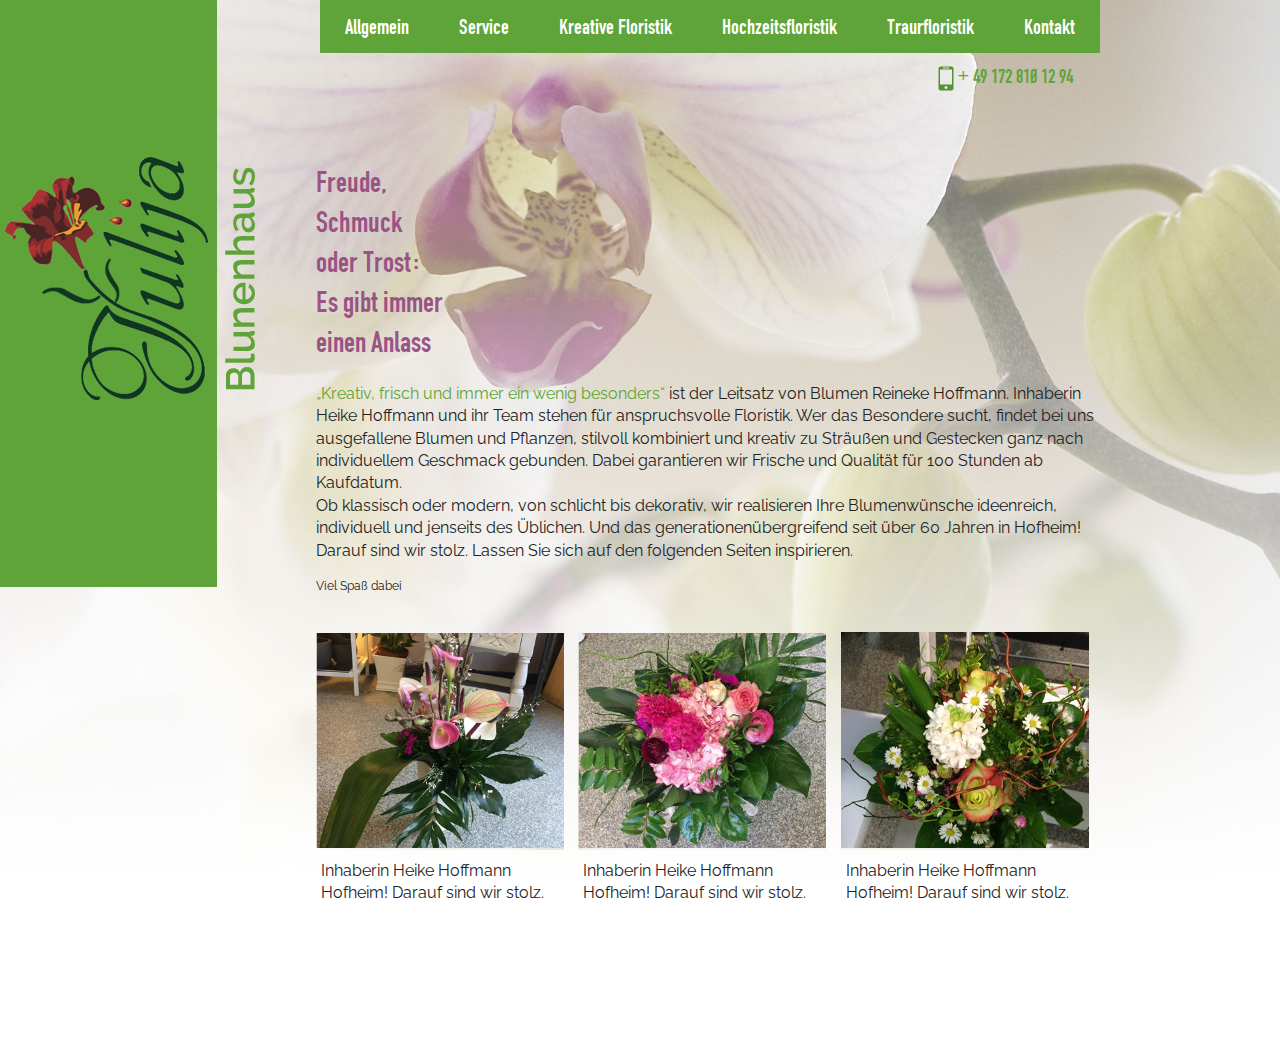
==== hochzeitsfloristik.html @ e90fe129 "next step" ====
<!doctype html>
<!--[if lt IE 7]>      <html class="no-js lt-ie9 lt-ie8 lt-ie7" lang=""> <![endif]-->
<!--[if IE 7]>         <html class="no-js lt-ie9 lt-ie8" lang=""> <![endif]-->
<!--[if IE 8]>         <html class="no-js lt-ie9" lang=""> <![endif]-->
<!--[if gt IE 8]><!--> <html class="no-js" lang=""> <!--<![endif]-->
    <head>
        <meta charset="utf-8">
        <meta http-equiv="X-UA-Compatible" content="IE=edge,chrome=1">
        <title>ReinekeHoffmann - Blumen, Floristik, Hofheim</title>
        <meta name="description" content="Blumen und Floristik Laden in Hofheim am Taunus">
        <meta name="viewport" content="width=device-width, initial-scale=1">
        <link href='http://fonts.googleapis.com/css?family=Raleway:700,400' rel='stylesheet' type='text/css'>
        <link rel="Shortcut Icon" href="img/favicon.ico">
        <link rel="stylesheet" href="css/normalize.min.css">
        <link rel="stylesheet" href="css/main.css">

        <script src="js/vendor/modernizr-2.8.3.min.js"></script>
    </head>
    <body>
        <!--[if lt IE 8]>
            <p class="browserupgrade">You are using an <strong>outdated</strong> browser. Please <a href="http://browsehappy.com/">upgrade your browser</a> to improve your experience.</p>
        <![endif]-->
        <div id="container">
            <nav>
               <ul class="nav">
                  <li class="kontakt">
                      <a href="kontakt.html">
                          <span>Kontakt</span>
                      </a>
                  </li>
                   <li class="traurfloristik">
                      <a href="traurfloristik.html">
                          <span>Traurfloristik</span>
                      </a>
                  </li>
                  <li class="hochzeitsfloristik">
                      <a href="hochzeitsfloristik.html">
                          <span>Hochzeitsfloristik</span>
                      </a>
                  </li>
                  <li class="kreative">
                      <a href="kreative.html">
                          <span>Kreative Floristik</span>
                      </a>
                  </li>
                  <li class="service">
                      <a href="service.html">
                          <span>Service</span>
                      </a>
                  </li>
                  <li class="allgemein">
                      <a href="index.html">
                          <span>Allgemein</span>
                      </a>
                  </li>   
              </ul>
        </nav>
        <div class="number">
          <img src="img/contakt.png" height="27" width="16" alt="">
          <span>+ 49 172 810 12 94</span>
        </div>
        <div class="main">
            <div id="logo">
                <a href="index.html">
                    <img src="img/logo.png" height="244" width="253"alt="ReinekeHoffmann">
                </a>
            </div>
            <div class="center">
              <h1 class="hochzeitst">
                  Freude,<br>
                  Schmuck <br>
                  oder Trost: <br>
                  Es gibt immer <br>
                  einen Anlass
              </h1>
              <p>
                <span>„Kreativ, frisch und immer ein wenig besonders“</span> ist der Leitsatz von Blumen Reineke Hoffmann. Inhaberin Heike Hoffmann und ihr Team stehen für anspruchsvolle Floristik. Wer das Besondere sucht, findet bei uns ausgefallene Blumen und Pflanzen, stilvoll kombiniert und kreativ zu Sträußen und Gestecken ganz nach individuellem Geschmack gebunden. Dabei garantieren wir Frische und Qualität für 100 Stunden ab Kaufdatum. <br>
                Ob klassisch oder modern, von schlicht bis dekorativ, wir realisieren Ihre Blumenwünsche ideenreich, individuell und jenseits des Üblichen. Und das generationenübergreifend seit über 60 Jahren in Hofheim! Darauf sind wir stolz. Lassen Sie sich auf den folgenden Seiten inspirieren.
              </p>
              <p class="sribe">
                Viel Spaß dabei
              </p>
              <div class="foto-kreativ">
                <div>
                   <img src="img/1-reative-Floristik.jpg" height="333" width="381" alt="Laden" />
                   <figcaption>
                     Inhaberin Heike Hoffmann 
                     Hofheim! Darauf sind wir stolz.
                   </figcaption>
                </div>
                 <div>
                   <img src="img/2-Kreative-Floristik.jpg" height="333" width="381" alt="Laden" />
                   <figcaption>
                     Inhaberin Heike Hoffmann
                     Hofheim! Darauf sind wir stolz.
                   </figcaption>
                </div>
                <div>
                   <img src="img/3-Kreative-Floristik.jpg" height="333" width="379" alt="Laden" />
                   <figcaption>
                     Inhaberin Heike Hoffmann
                     Hofheim! Darauf sind wir stolz.
                   </figcaption>
                </div>
            </div>
        </div>
     </div>
  </div>



        <script src="js/main.js"></script>
    </body>
</html>
---- css/main.css ----
/*! HTML5 Boilerplate v4.3.0 | MIT License | http://h5bp.com/ */

html {
color: #222;
font-size: 1em;
line-height: 1.4;
}

::-moz-selection {
background: #b3d4fc;
text-shadow: none;
}

::selection {
background: #b3d4fc;
text-shadow: none;
}

hr {
display: block;
height: 1px;
border: 0;
border-top: 1px solid #ccc;
margin: 1em 0;
padding: 0;
}

audio,
canvas,
iframe,
img,
svg,
video {
vertical-align: middle;
}

fieldset {
border: 0;
margin: 0;
padding: 0;
}

textarea {
resize: vertical;
}

.browserupgrade {
margin: 0.2em 0;
background: #ccc;
color: #000;
padding: 0.2em 0;
}


/* ==========================================================================
Author's custom styles
========================================================================== */


/* FetteEngschrift */
@font-face {
font-family: "FetteEngschrift";
src: url("../fonts/FetteEngschrift_gdi.eot");
src: url("../fonts/FetteEngschrift_gdi.eot?#iefix")format("embedded-opentype"),
url("../fonts/FetteEngschrift_gdi.woff") format("woff"),
url("../fonts/FetteEngschrift_gdi.ttf") format("truetype");
font-style: normal;
font-weight: normal;
}

html {
background: url('../img/background.jpg') no-repeat scroll left top;
background-size: cover;
-moz-background-clip: border;
-moz-background-origin: padding;
-moz-background-inline-policy: continuous;
}
html > body #container {
height: auto;
}
#container {
position: relative;
}
a {
text-decoration: none;
outline: none;
}

a:hover {
outline: none;
}
#logo {
outline: none;
height: 587px;
width: 217px;
margin-right: 80px;
background: #5fa438;
float: left;
}

#logo img {
  position: relative;
top: 157px;
left: 5px;
}
#logo a:hover img {
outline: none;
}

nav {
width: 1100px;
}

nav ul {
margin: 0px 0px 0px 37px;
padding: 0pt;
list-style-type: none;
}
nav ul.nav li {
margin: 0pt;
padding: 0pt;
height: 35px;
}

nav ul.left li {
float: left;
}

nav ul.nav li {
float: right;
}

nav a {
line-height: 35px;
display: block;
outline: none;
background: #5fa438;
color: white;
padding: 9px 25px;
font-family: "FetteEngschrift";
font-size: 22px;
}
nav a:hover {
background: #539434;
}
.number {
position: absolute;
top: 62px;
left: 938px;
font-family: "FetteEngschrift";
font-size: 21px;
color: #5fa438;
}

#content {
height: 700px;
}

h1 {
color: #9a5385;
line-height: 1;
font-family: "FetteEngschrift";
font-weight: 500;
font-size: 34px;
}
.main p {
font-family: 'Raleway', sans-serif;

}
.center {
  margin: 249px 0 120px 19px;
  width: 800px;
}

.foto > div {
width: 49%;
display: inline-block;
}
.foto img {
width: 100%;
}

.foto-kreativ>div {
width: 31%;
display: inline-block;
margin: 25px 10px 20px 0;
}
.foto-kreativ img {
height: auto;
width: 100%;
}
.foto-kreativ figcaption {
padding: 10px 0 0 5px;
font-family: 'Raleway', sans-serif;
}
.main p span {
color: #5fa438;
}

p.sribe {
font-size: 12px;
}

.main >div {
display: inline-block;
vertical-align: top;
}

iframe {
  width: 436px;
height: 336px;
border: 0;
position: relative;
top: 224px;
left: 105px;
border:0;
}
.main+div {
  margin-right: 100px;
}
h1.aufbluhen {
  margin-top: 53px;
}
h1.serviсe {
  margin-top: 36px;
}
h1.kreativ {
  margin-top: 12px;
}
h1.hochzeitst {
  margin-top: -122px;
    line-height: 40px;
    font-size: 31px;
}
h1.traur {
  margin-top: 150px;
margin-bottom: 34px;
}
h1.contakt {
  margin: 131px 0 0 0;
}
h1.worktime {
    margin: 66px 0 33px 0;
}
.center_kontakt {
    margin: 52px 0 0 19px;
}

.center_kontakt table,
.center_kontakt p {
  font-family: 'Raleway', sans-serif;
}

table td:first-child {
    width: 130px;
}












/* ==========================================================================
Media Queries
========================================================================== */

@media only screen and (min-width: 35em) {

}

@media print,
   (-o-min-device-pixel-ratio: 5/4),
   (-webkit-min-device-pixel-ratio: 1.25),
   (min-resolution: 120dpi) {

}

/* ==========================================================================
Helper classes
========================================================================== */

.hidden {
display: none !important;
visibility: hidden;
}

.visuallyhidden {
border: 0;
clip: rect(0 0 0 0);
height: 1px;
margin: -1px;
overflow: hidden;
padding: 0;
position: absolute;
width: 1px;
}

.visuallyhidden.focusable:active,
.visuallyhidden.focusable:focus {
clip: auto;
height: auto;
margin: 0;
overflow: visible;
position: static;
width: auto;
}

.invisible {
visibility: hidden;
}

.clearfix:before,
.clearfix:after {
content: " ";
display: table;
}

.clearfix:after {
clear: both;
}

.clearfix {
*zoom: 1;
}

/* ==========================================================================
Print styles
========================================================================== */

@media print {
*,
*:before,
*:after {
    background: transparent !important;
    color: #000 !important;
    box-shadow: none !important;
    text-shadow: none !important;
}

a,
a:visited {
    text-decoration: underline;
}

a[href]:after {
    content: " (" attr(href) ")";
}

abbr[title]:after {
    content: " (" attr(title) ")";
}

a[href^="#"]:after,
a[href^="javascript:"]:after {
    content: "";
}

pre,
blockquote {
    border: 1px solid #999;
    page-break-inside: avoid;
}

thead {
    display: table-header-group;
}

tr,
img {
    page-break-inside: avoid;
}

img {
    max-width: 100% !important;
}

p,
h2,
h3 {
    orphans: 3;
    widows: 3;
}

h2,
h3 {
    page-break-after: avoid;
}
}
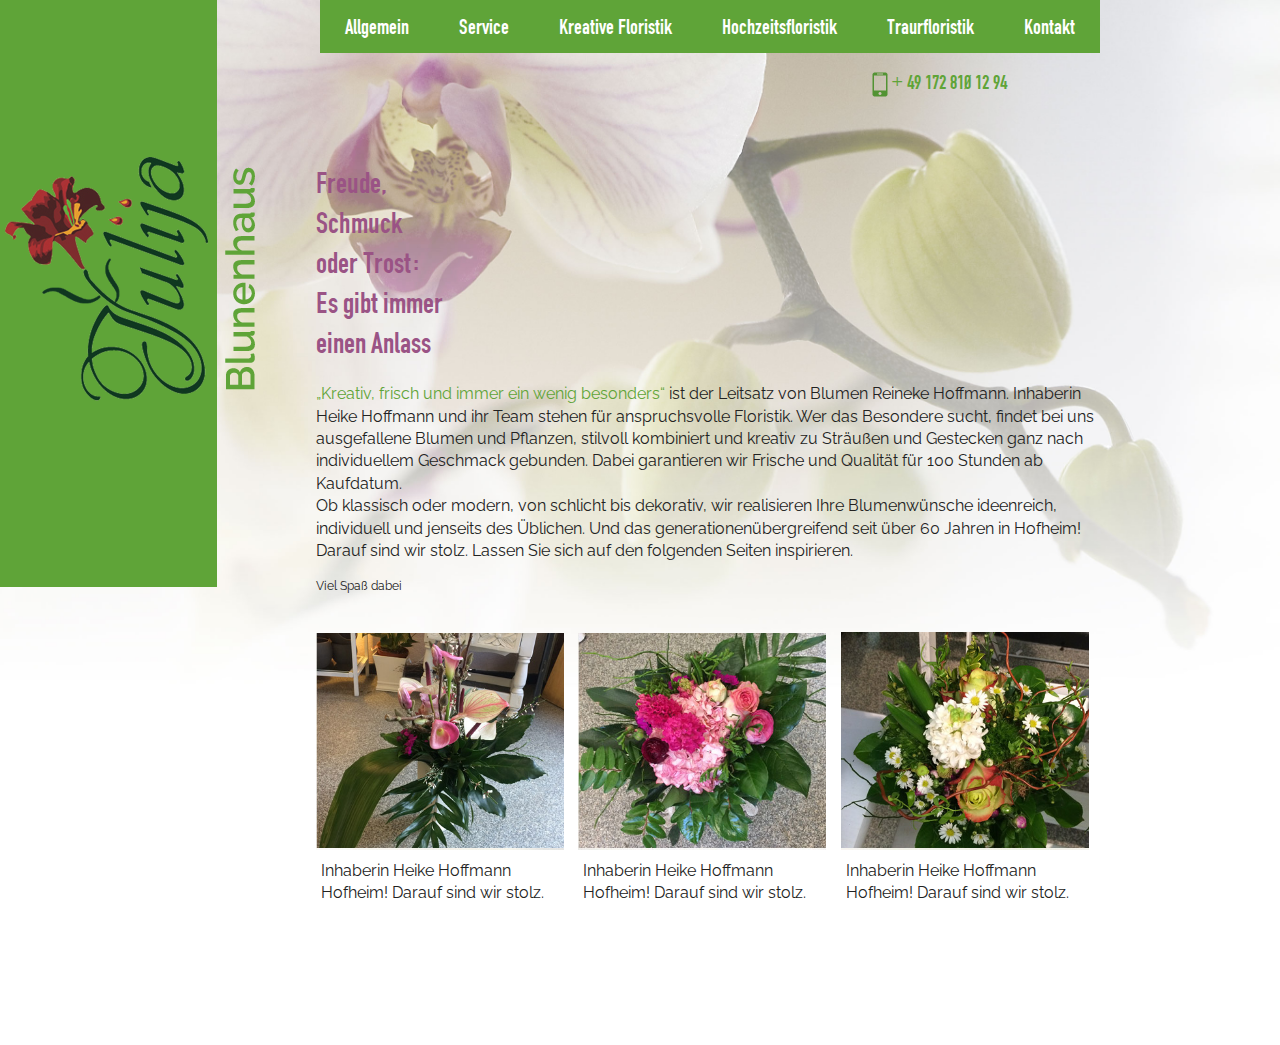
==== commit 8987c886: "next step" ====
--- a/hochzeitsfloristik.html
+++ b/hochzeitsfloristik.html
@@ -55,15 +55,15 @@
                   </li>   
               </ul>
         </nav>
-        <div class="number">
-          <img src="img/contakt.png" height="27" width="16" alt="">
-          <span>+ 49 172 810 12 94</span>
-        </div>
-        <div class="main">
+        <div id="content">
             <div id="logo">
                 <a href="index.html">
                     <img src="img/logo.png" height="244" width="253"alt="ReinekeHoffmann">
                 </a>
+            </div>
+            <div class="number">
+              <img src="img/contakt.png" height="27" width="16" alt="">
+              <span>+ 49 172 810 12 94</span>
             </div>
             <div class="center">
               <h1 class="hochzeitst">
--- a/css/main.css
+++ b/css/main.css
@@ -144,12 +144,11 @@
 background: #539434;
 }
 .number {
-position: absolute;
-top: 62px;
-left: 938px;
-font-family: "FetteEngschrift";
-font-size: 21px;
-color: #5fa438;
+float: right;
+  margin: 33px 273px -62px 0;
+  font-family: "FetteEngschrift";
+  font-size: 21px;
+  color: #5fa438;
 }
 
 #content {
@@ -163,7 +162,7 @@
 font-weight: 500;
 font-size: 34px;
 }
-.main p {
+#content p {
 font-family: 'Raleway', sans-serif;
 
 }
@@ -193,7 +192,7 @@
 padding: 10px 0 0 5px;
 font-family: 'Raleway', sans-serif;
 }
-.main p span {
+#content p span {
 color: #5fa438;
 }
 
@@ -201,21 +200,21 @@
 font-size: 12px;
 }
 
-.main >div {
+#content >div {
 display: inline-block;
 vertical-align: top;
 }
 
 iframe {
-  width: 436px;
-height: 336px;
-border: 0;
-position: relative;
-top: 224px;
-left: 105px;
-border:0;
-}
-.main+div {
+  width: 354px;
+  height: 321px;
+  border: 0;
+  position: relative;
+  top: 244px;
+  left: 189px;
+  border: 0;
+}
+#content+div {
   margin-right: 100px;
 }
 h1.aufbluhen {
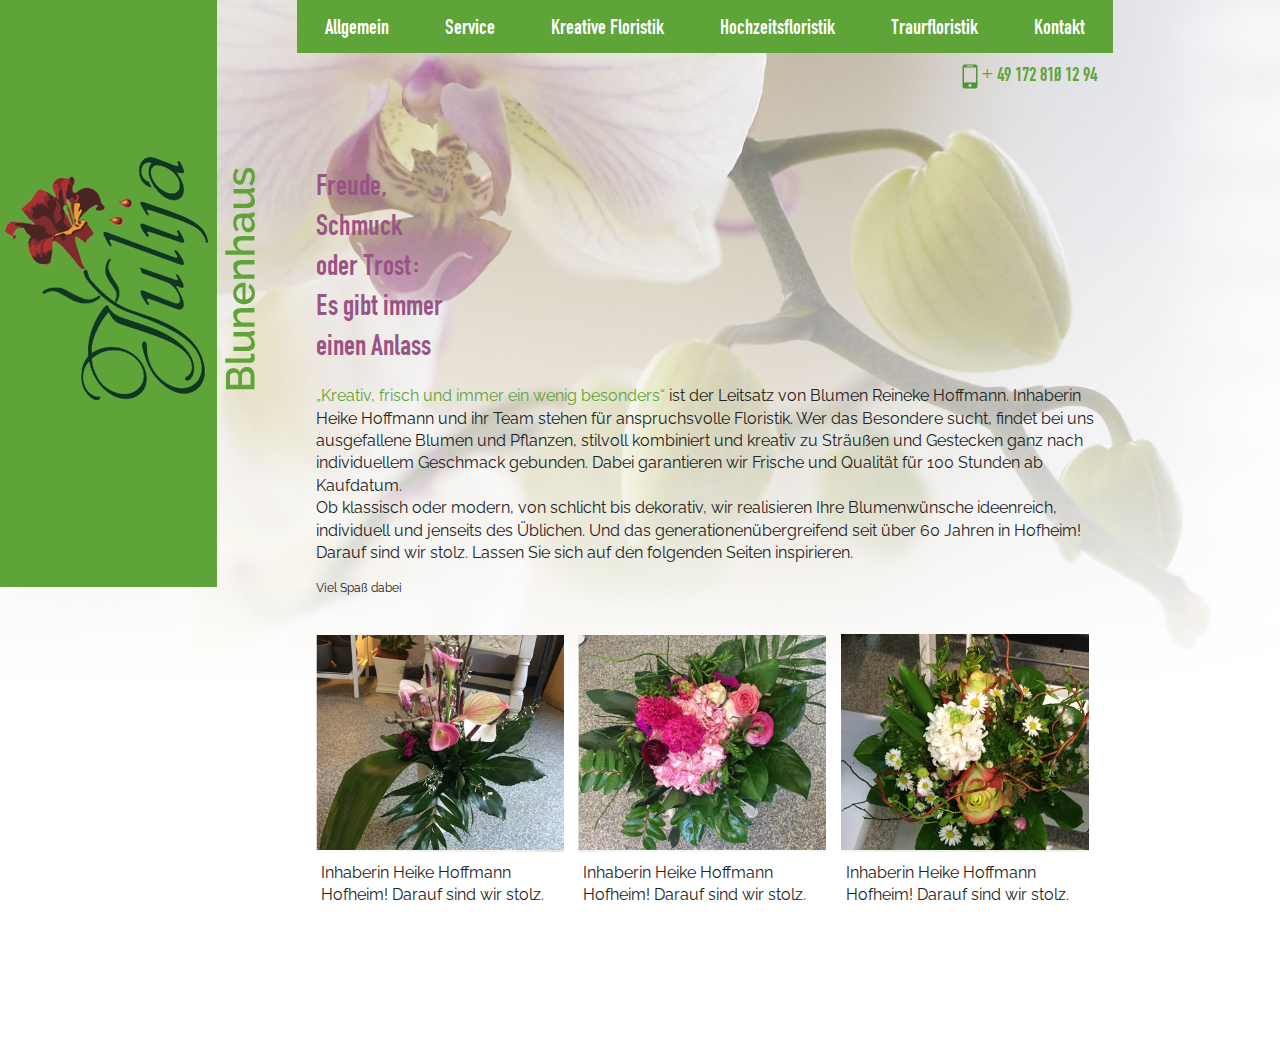
==== commit f5fcca99: "next" ====
--- a/hochzeitsfloristik.html
+++ b/hochzeitsfloristik.html
@@ -20,12 +20,33 @@
         <!--[if lt IE 8]>
             <p class="browserupgrade">You are using an <strong>outdated</strong> browser. Please <a href="http://browsehappy.com/">upgrade your browser</a> to improve your experience.</p>
         <![endif]-->
-        <div id="container">
-            <nav>
-               <ul class="nav">
-                  <li class="kontakt">
-                      <a href="kontakt.html">
-                          <span>Kontakt</span>
+      <div id="container">       
+            <div id="logo">
+                <a href="index.html">
+                    <img src="img/logo.png" height="244" width="253"alt="ReinekeHoffmann">
+                </a>
+            </div>                
+        <div id="content">
+           <nav>
+              <ul class="nav">
+                  <li class="allgemein">
+                      <a href="index.html">
+                          <span>Allgemein</span>
+                      </a>
+                  </li>   
+                  <li class="service">
+                      <a href="service.html">
+                          <span>Service</span>
+                      </a>
+                  </li>
+                  <li class="kreative">
+                      <a href="kreative.html">
+                          <span>Kreative Floristik</span>
+                      </a>
+                  </li>
+                  <li class="hochzeitsflori stik">
+                      <a href="hochzeitsfloristik.html">
+                          <span>Hochzeitsfloristik</span>
                       </a>
                   </li>
                    <li class="traurfloristik">
@@ -33,34 +54,13 @@
                           <span>Traurfloristik</span>
                       </a>
                   </li>
-                  <li class="hochzeitsfloristik">
-                      <a href="hochzeitsfloristik.html">
-                          <span>Hochzeitsfloristik</span>
+                  <li class="kontakt">
+                      <a href="kontakt.html">
+                          <span>Kontakt</span>
                       </a>
                   </li>
-                  <li class="kreative">
-                      <a href="kreative.html">
-                          <span>Kreative Floristik</span>
-                      </a>
-                  </li>
-                  <li class="service">
-                      <a href="service.html">
-                          <span>Service</span>
-                      </a>
-                  </li>
-                  <li class="allgemein">
-                      <a href="index.html">
-                          <span>Allgemein</span>
-                      </a>
-                  </li>   
               </ul>
-        </nav>
-        <div id="content">
-            <div id="logo">
-                <a href="index.html">
-                    <img src="img/logo.png" height="244" width="253"alt="ReinekeHoffmann">
-                </a>
-            </div>
+         </nav>
             <div class="number">
               <img src="img/contakt.png" height="27" width="16" alt="">
               <span>+ 49 172 810 12 94</span>
--- a/css/main.css
+++ b/css/main.css
@@ -78,9 +78,7 @@
 html > body #container {
 height: auto;
 }
-#container {
-position: relative;
-}
+
 a {
 text-decoration: none;
 outline: none;
@@ -107,27 +105,19 @@
 outline: none;
 }
 
-nav {
-width: 1100px;
-}
-
 nav ul {
-margin: 0px 0px 0px 37px;
+margin: 0px 0px 0px 0px;
 padding: 0pt;
 list-style-type: none;
 }
-nav ul.nav li {
-margin: 0pt;
-padding: 0pt;
-height: 35px;
-}
-
-nav ul.left li {
-float: left;
-}
-
-nav ul.nav li {
-float: right;
+nav li {
+margin: 0;
+padding: 0;
+height: 53px;
+}
+
+nav li {
+  float: left;
 }
 
 nav a {
@@ -136,7 +126,7 @@
 outline: none;
 background: #5fa438;
 color: white;
-padding: 9px 25px;
+padding: 9px 28px;
 font-family: "FetteEngschrift";
 font-size: 22px;
 }
@@ -144,15 +134,17 @@
 background: #539434;
 }
 .number {
-float: right;
-  margin: 33px 273px -62px 0;
+  text-align: right;
+    width: 800px;
+  margin: 7px 0 0 0;
   font-family: "FetteEngschrift";
   font-size: 21px;
   color: #5fa438;
 }
 
 #content {
-height: 700px;
+  width: 1119px;
+  height: 700px;
 }
 
 h1 {
@@ -167,7 +159,7 @@
 
 }
 .center {
-  margin: 249px 0 120px 19px;
+  margin: 197px 0 120px 19px;
   width: 800px;
 }
 
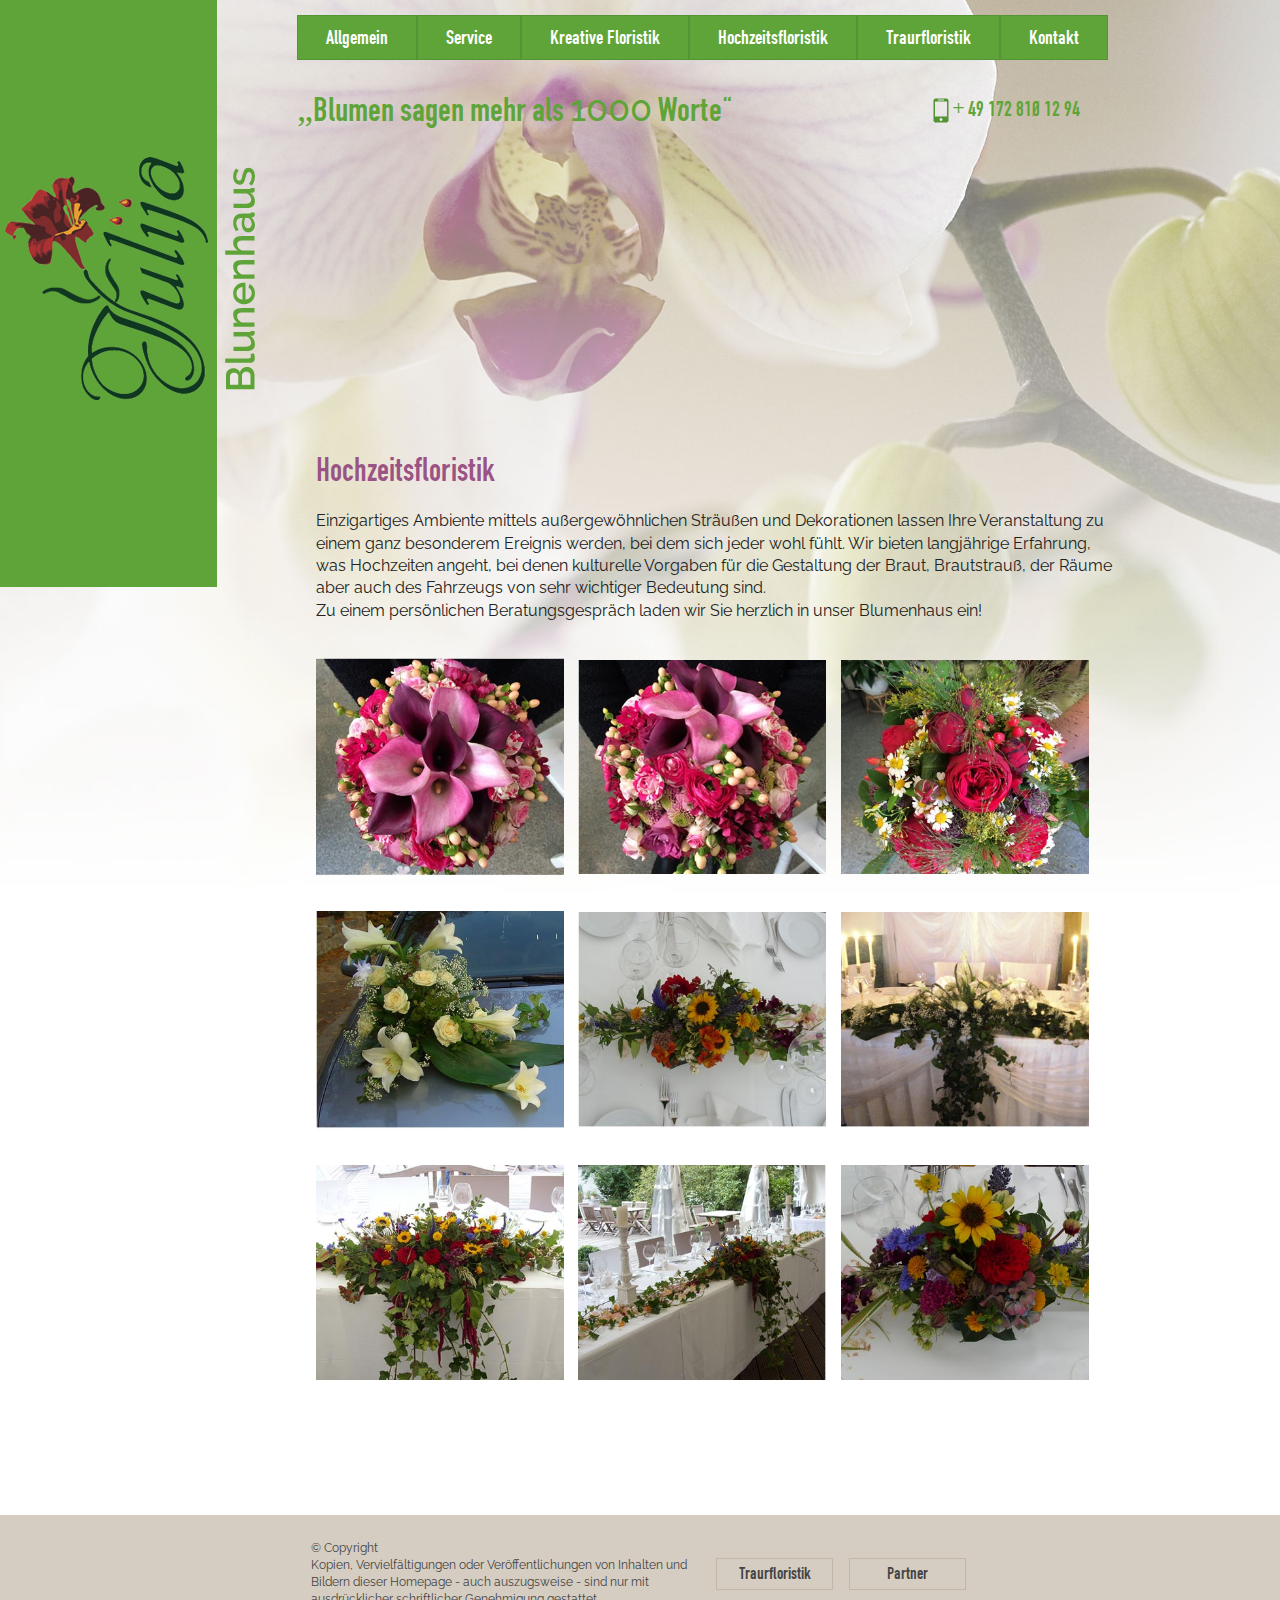
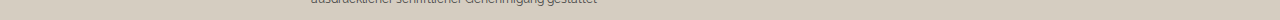
==== commit 7393e1db: "next step" ====
--- a/hochzeitsfloristik.html
+++ b/hochzeitsfloristik.html
@@ -10,7 +10,6 @@
         <meta name="description" content="Blumen und Floristik Laden in Hofheim am Taunus">
         <meta name="viewport" content="width=device-width, initial-scale=1">
         <link href='http://fonts.googleapis.com/css?family=Raleway:700,400' rel='stylesheet' type='text/css'>
-        <link rel="Shortcut Icon" href="img/favicon.ico">
         <link rel="stylesheet" href="css/normalize.min.css">
         <link rel="stylesheet" href="css/main.css">
 
@@ -61,51 +60,78 @@
                   </li>
               </ul>
          </nav>
+             <div>
+               <h2>„Blumen sagen mehr als <span>1000</span> Worte“</h2>
+            </div>   
             <div class="number">
               <img src="img/contakt.png" height="27" width="16" alt="">
               <span>+ 49 172 810 12 94</span>
             </div>
             <div class="center">
               <h1 class="hochzeitst">
-                  Freude,<br>
-                  Schmuck <br>
-                  oder Trost: <br>
-                  Es gibt immer <br>
-                  einen Anlass
+                  Hochzeitsfloristik
               </h1>
               <p>
-                <span>„Kreativ, frisch und immer ein wenig besonders“</span> ist der Leitsatz von Blumen Reineke Hoffmann. Inhaberin Heike Hoffmann und ihr Team stehen für anspruchsvolle Floristik. Wer das Besondere sucht, findet bei uns ausgefallene Blumen und Pflanzen, stilvoll kombiniert und kreativ zu Sträußen und Gestecken ganz nach individuellem Geschmack gebunden. Dabei garantieren wir Frische und Qualität für 100 Stunden ab Kaufdatum. <br>
-                Ob klassisch oder modern, von schlicht bis dekorativ, wir realisieren Ihre Blumenwünsche ideenreich, individuell und jenseits des Üblichen. Und das generationenübergreifend seit über 60 Jahren in Hofheim! Darauf sind wir stolz. Lassen Sie sich auf den folgenden Seiten inspirieren.
-              </p>
-              <p class="sribe">
-                Viel Spaß dabei
+                Einzigartiges Ambiente mittels außergewöhnlichen Sträußen und Dekorationen lassen Ihre Veranstaltung zu einem ganz besonderem Ereignis werden, bei dem sich jeder wohl fühlt.
+                Wir bieten langjährige Erfahrung, was Hochzeiten angeht, bei denen kulturelle Vorgaben für die Gestaltung der Braut, Brautstrauß, der Räume aber auch des Fahrzeugs von sehr wichtiger Bedeutung sind. <br>
+                Zu einem persönlichen Beratungsgespräch laden wir Sie herzlich in unser Blumenhaus ein!
               </p>
               <div class="foto-kreativ">
                 <div>
-                   <img src="img/1-reative-Floristik.jpg" height="333" width="381" alt="Laden" />
-                   <figcaption>
-                     Inhaberin Heike Hoffmann 
-                     Hofheim! Darauf sind wir stolz.
-                   </figcaption>
-                </div>
+                   <img src="img/1-Hochzeitsfloristik.jpg" height="338" width="379" alt="Laden" />
+                 </div>
                  <div>
-                   <img src="img/2-Kreative-Floristik.jpg" height="333" width="381" alt="Laden" />
-                   <figcaption>
-                     Inhaberin Heike Hoffmann
-                     Hofheim! Darauf sind wir stolz.
-                   </figcaption>
-                </div>
-                <div>
-                   <img src="img/3-Kreative-Floristik.jpg" height="333" width="379" alt="Laden" />
-                   <figcaption>
-                     Inhaberin Heike Hoffmann
-                     Hofheim! Darauf sind wir stolz.
-                   </figcaption>
-                </div>
+                   <img src="img/2-Hochzeitsfloristik.jpg" height="338" width="379" alt="Laden" />
+                 </div>
+                 <div>
+                   <img src="img/3-Hochzeitsfloristik.jpg" height="338" width="379" alt="Laden" />
+                 </div>
+                 <div>
+                   <img src="img/4-Hochzeitsfloristik.jpg" height="338" width="379" alt="Laden" />
+                 </div>
+                 <div>
+                   <img src="img/5-Hochzeitsfloristik.jpg" height="338" width="379" alt="Laden" />
+                 </div>
+                 <div>
+                   <img src="img/6-Hochzeitsfloristik.jpg" height="338" width="379" alt="Laden" />
+                 </div>
+                 <div>
+                   <img src="img/7-Hochzeitsfloristik.jpg" height="338" width="379" alt="Laden" />
+                 </div>
+                 <div>
+                   <img src="img/8-Hochzeitsfloristik.jpg" height="338" width="379" alt="Laden" />
+                 </div>
+                 <div>
+                   <img src="img/9-Hochzeitsfloristik.jpg" height="338" width="379" alt="Laden" />
+                 </div>
             </div>
         </div>
      </div>
   </div>
+       <footer>
+       <div id="container">
+         <div class="footer_center">
+           <div class="text">
+             <p>
+               © Copyright <br>
+                Kopien, Vervielfältigungen oder Veröffentlichungen von Inhalten und Bildern dieser Homepage - auch auszugsweise - sind nur mit ausdrücklicher schriftlicher Genehmigung gestattet
+             </p>
+           </div>
+           <div class="buttons">
+             <div class="button">
+              <a href="traurfloristik.html">
+                 Traurfloristik
+              </a>
+             </div>
+             <div class="button">
+                <a href="impressum.html">
+                   Partner
+                </a>
+             </div>
+           </div>
+         </div>
+       </div>
+     </footer>
 
 
 
--- a/css/main.css
+++ b/css/main.css
@@ -70,13 +70,13 @@
 
 html {
 background: url('../img/background.jpg') no-repeat scroll left top;
-background-size: cover;
+background-size: 130%;
 -moz-background-clip: border;
 -moz-background-origin: padding;
 -moz-background-inline-policy: continuous;
 }
 html > body #container {
-height: auto;
+
 }
 
 a {
@@ -107,7 +107,7 @@
 
 nav ul {
 margin: 0px 0px 0px 0px;
-padding: 0pt;
+  padding: 15px 0 0 0;
 list-style-type: none;
 }
 nav li {
@@ -126,25 +126,25 @@
 outline: none;
 background: #5fa438;
 color: white;
-padding: 9px 28px;
-font-family: "FetteEngschrift";
-font-size: 22px;
+  padding: 4px 28px;
+  font-family: "FetteEngschrift";
+  font-size: 21px;
+    border: 1px solid #539434;
 }
 nav a:hover {
 background: #539434;
 }
 .number {
-  text-align: right;
-    width: 800px;
-  margin: 7px 0 0 0;
+  margin: 26px 39px 0 0px;
+  float: right;
   font-family: "FetteEngschrift";
-  font-size: 21px;
+  font-size: 22px;
   color: #5fa438;
 }
 
 #content {
   width: 1119px;
-  height: 700px;
+
 }
 
 h1 {
@@ -154,18 +154,30 @@
 font-weight: 500;
 font-size: 34px;
 }
+h2 {
+  margin: 15px 0px 0 0;
+  font-size: 36px;
+ color: #5fa438;
+ font-weight: 500;
+font-family: "FetteEngschrift";
+}
+h2 span {
+  font-family: 'Raleway', sans-serif;
+
+}
 #content p {
 font-family: 'Raleway', sans-serif;
 
 }
 .center {
-  margin: 197px 0 120px 19px;
+  margin: 163px 0 120px 19px;
   width: 800px;
 }
 
 .foto > div {
-width: 49%;
-display: inline-block;
+  width: 48%;
+  display: inline-block;
+  margin: 0 13px 0 0px;
 }
 .foto img {
 width: 100%;
@@ -174,7 +186,7 @@
 .foto-kreativ>div {
 width: 31%;
 display: inline-block;
-margin: 25px 10px 20px 0;
+  margin: 20px 10px 15px 0;
 }
 .foto-kreativ img {
 height: auto;
@@ -194,7 +206,7 @@
 
 #content >div {
 display: inline-block;
-vertical-align: top;
+  vertical-align: middle;
 }
 
 iframe {
@@ -202,7 +214,7 @@
   height: 321px;
   border: 0;
   position: relative;
-  top: 244px;
+  top: 35px;
   left: 189px;
   border: 0;
 }
@@ -210,31 +222,29 @@
   margin-right: 100px;
 }
 h1.aufbluhen {
-  margin-top: 53px;
+  margin-top: 38px;
 }
 h1.serviсe {
-  margin-top: 36px;
+  margin-top: 92px;
 }
 h1.kreativ {
-  margin-top: 12px;
+  margin-top: 131px;
 }
 h1.hochzeitst {
-  margin-top: -122px;
-    line-height: 40px;
-    font-size: 31px;
+  margin-top: 156px;
 }
 h1.traur {
-  margin-top: 150px;
+  margin-top: 135px;
 margin-bottom: 34px;
 }
 h1.contakt {
-  margin: 131px 0 0 0;
+  margin: 7px 0 0 0;
 }
 h1.worktime {
-    margin: 66px 0 33px 0;
+    margin: 51px 0 33px 0;
 }
 .center_kontakt {
-    margin: 52px 0 0 19px;
+    margin: 52px 0 100px 19px;
 }
 
 .center_kontakt table,
@@ -245,8 +255,59 @@
 table td:first-child {
     width: 130px;
 }
-
-
+.text_scribe {
+  width: 780px;
+ font-size: 19px;
+  margin: 126px 0 30px 0;
+
+}
+
+footer {
+ background: rgba(195,184,167,0.7);rg
+}
+footer #container {
+
+}
+.footer_center {
+  margin-left: 311px;
+  color: #444444;
+  opacity: 1;
+    padding-top: 13px;
+
+
+}
+.footer_center>div {
+  display: inline-block;
+      width: 390px;
+      vertical-align: middle;
+      
+}
+.text {
+    font-size: 12px;
+    font-family: 'Raleway', sans-serif;
+}
+.buttons {
+  display: inline-block;
+}
+.buttons div {
+  display: inline-block;
+  width: 115px;
+  text-align: center;
+  padding: 2px 0;
+  border: 1px solid  #c3b8a7;;
+  font-size: 18px;
+  margin: 0 0px 0 11px;
+  cursor: pointer;
+  font-family: "FetteEngschrift";
+font-weight: 500;
+}
+.buttons a {
+    color: #444444;
+}
+
+.buttons div:hover {
+
+}
 
 
 
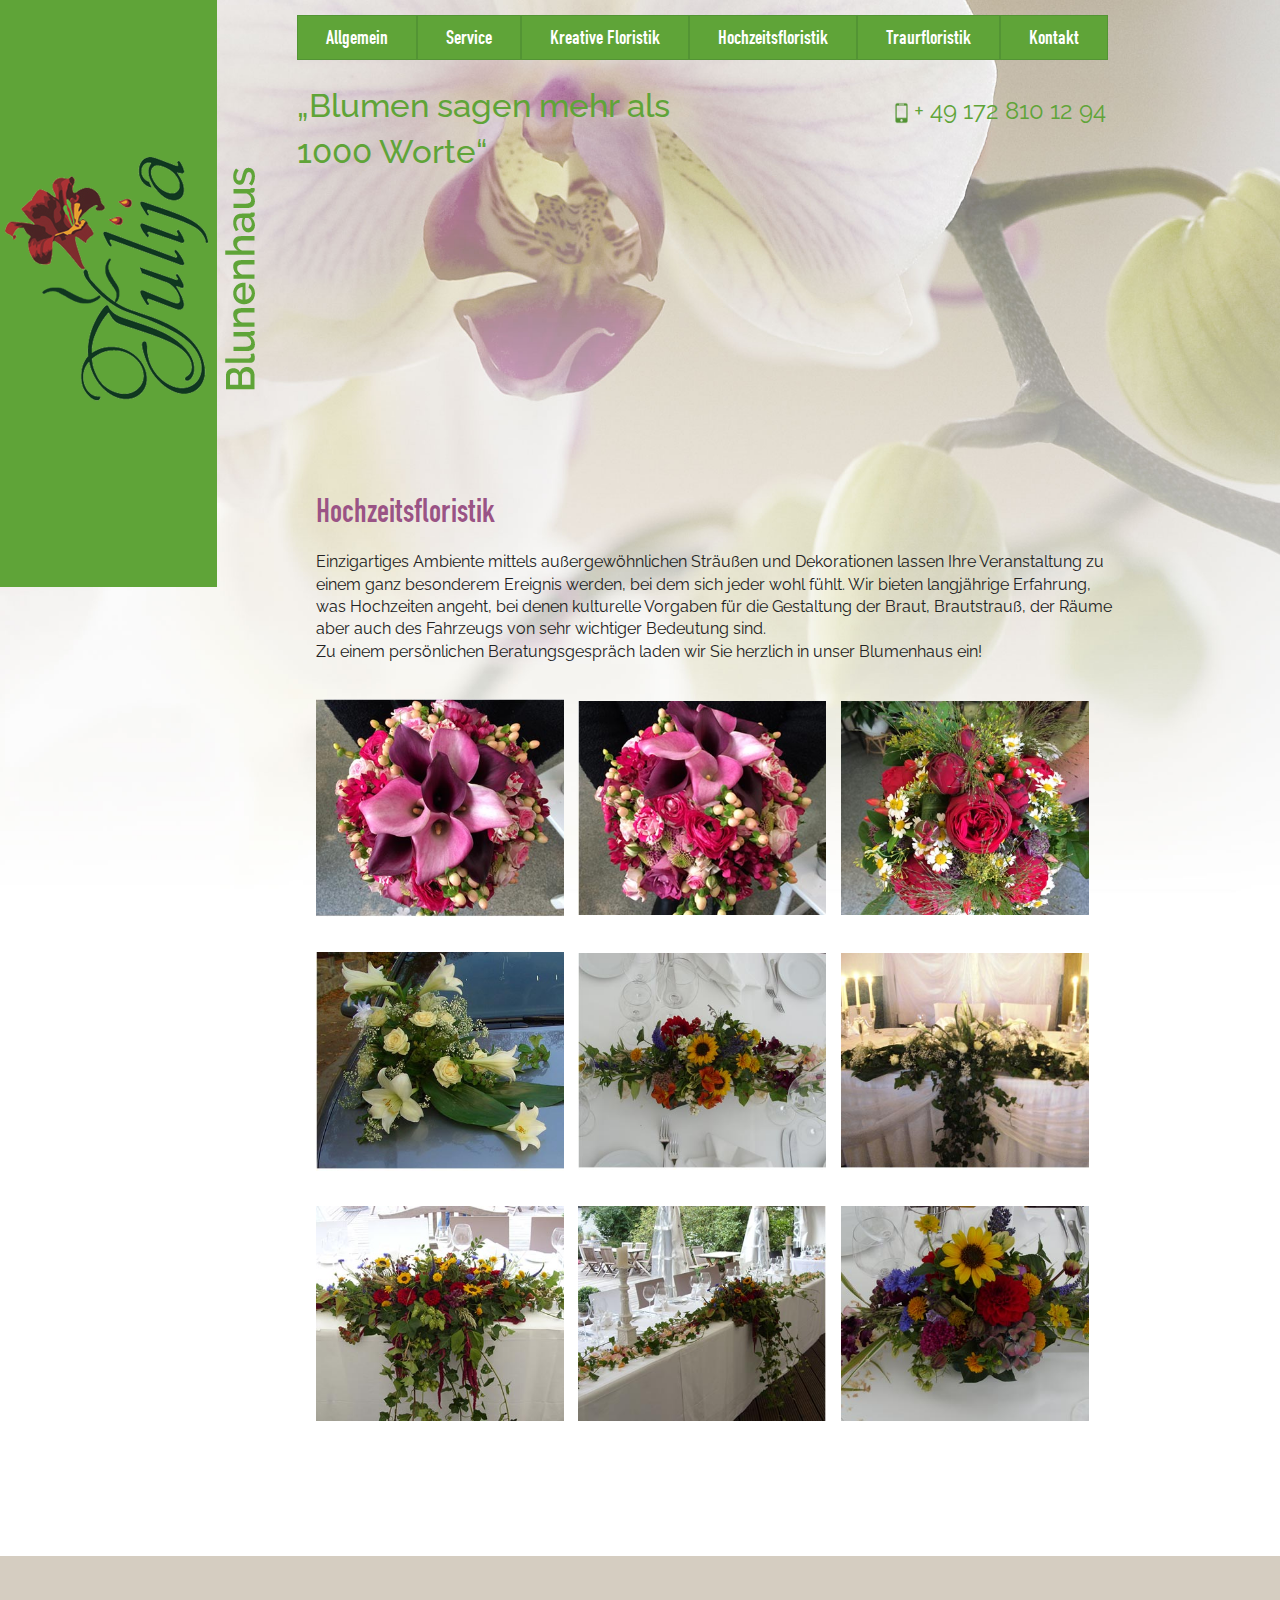
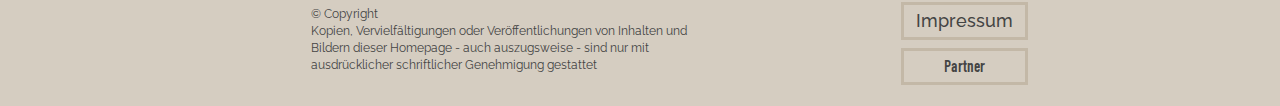
==== commit 4449d21c: "next" ====
--- a/hochzeitsfloristik.html
+++ b/hochzeitsfloristik.html
@@ -119,12 +119,12 @@
            </div>
            <div class="buttons">
              <div class="button">
-              <a href="traurfloristik.html">
-                 Traurfloristik
+              <a href="impressum.html">
+                 Impressum
               </a>
              </div>
              <div class="button">
-                <a href="impressum.html">
+                <a href="partner.html">
                    Partner
                 </a>
              </div>
--- a/css/main.css
+++ b/css/main.css
@@ -1,28 +1,28 @@
 /*! HTML5 Boilerplate v4.3.0 | MIT License | http://h5bp.com/ */
 
 html {
-color: #222;
-font-size: 1em;
-line-height: 1.4;
+  color: #222;
+  font-size: 1em;
+  line-height: 1.4;
 }
 
 ::-moz-selection {
-background: #b3d4fc;
-text-shadow: none;
+  background: #b3d4fc;
+  text-shadow: none;
 }
 
 ::selection {
-background: #b3d4fc;
-text-shadow: none;
+  background: #b3d4fc;
+  text-shadow: none;
 }
 
 hr {
-display: block;
-height: 1px;
-border: 0;
-border-top: 1px solid #ccc;
-margin: 1em 0;
-padding: 0;
+  display: block;
+  height: 1px;
+  border: 0;
+  border-top: 1px solid #ccc;
+  margin: 1em 0;
+  padding: 0;
 }
 
 audio,
@@ -31,89 +31,86 @@
 img,
 svg,
 video {
-vertical-align: middle;
+  vertical-align: middle;
 }
 
 fieldset {
-border: 0;
-margin: 0;
-padding: 0;
+  border: 0;
+  margin: 0;
+  padding: 0;
 }
 
 textarea {
-resize: vertical;
+  resize: vertical;
 }
 
 .browserupgrade {
-margin: 0.2em 0;
-background: #ccc;
-color: #000;
-padding: 0.2em 0;
-}
-
-
+  margin: 0.2em 0;
+  background: #ccc;
+  color: #000;
+  padding: 0.2em 0;
+}
 /* ==========================================================================
 Author's custom styles
 ========================================================================== */
-
-
 /* FetteEngschrift */
+
 @font-face {
-font-family: "FetteEngschrift";
-src: url("../fonts/FetteEngschrift_gdi.eot");
-src: url("../fonts/FetteEngschrift_gdi.eot?#iefix")format("embedded-opentype"),
-url("../fonts/FetteEngschrift_gdi.woff") format("woff"),
-url("../fonts/FetteEngschrift_gdi.ttf") format("truetype");
-font-style: normal;
-font-weight: normal;
+  font-family: "FetteEngschrift";
+  src: url("../fonts/FetteEngschrift_gdi.eot");
+  src: url("../fonts/FetteEngschrift_gdi.eot?#iefix")format("embedded-opentype"), url("../fonts/FetteEngschrift_gdi.woff") format("woff"), url("../fonts/FetteEngschrift_gdi.ttf") format("truetype");
+  font-style: normal;
+  font-weight: normal;
 }
 
 html {
-background: url('../img/background.jpg') no-repeat scroll left top;
-background-size: 130%;
--moz-background-clip: border;
--moz-background-origin: padding;
--moz-background-inline-policy: continuous;
-}
-html > body #container {
-
-}
+  background: url('../img/background.jpg') no-repeat scroll left top;
+  background-size: 130%;
+  -moz-background-clip: border;
+  -moz-background-origin: padding;
+  -moz-background-inline-policy: continuous;
+}
+
+html > body #container {}
 
 a {
-text-decoration: none;
-outline: none;
+  text-decoration: none;
+  outline: none;
 }
 
 a:hover {
-outline: none;
-}
+  outline: none;
+}
+
 #logo {
-outline: none;
-height: 587px;
-width: 217px;
-margin-right: 80px;
-background: #5fa438;
-float: left;
+  outline: none;
+  height: 587px;
+  width: 217px;
+  margin-right: 80px;
+  background: #5fa438;
+  float: left;
 }
 
 #logo img {
   position: relative;
-top: 157px;
-left: 5px;
-}
+  top: 157px;
+  left: 5px;
+}
+
 #logo a:hover img {
-outline: none;
+  outline: none;
 }
 
 nav ul {
-margin: 0px 0px 0px 0px;
+  margin: 0px 0px 0px 0px;
   padding: 15px 0 0 0;
-list-style-type: none;
-}
+  list-style-type: none;
+}
+
 nav li {
-margin: 0;
-padding: 0;
-height: 53px;
+  margin: 0;
+  padding: 0;
+  height: 53px;
 }
 
 nav li {
@@ -121,57 +118,68 @@
 }
 
 nav a {
-line-height: 35px;
-display: block;
-outline: none;
-background: #5fa438;
-color: white;
+  line-height: 35px;
+  display: block;
+  outline: none;
+  background: #5fa438;
+  color: white;
   padding: 4px 28px;
   font-family: "FetteEngschrift";
   font-size: 21px;
-    border: 1px solid #539434;
-}
+  border: 1px solid #539434;
+}
+
 nav a:hover {
-background: #539434;
-}
+  background: #539434;
+}
+
 .number {
-  margin: 26px 39px 0 0px;
+  margin: 26px 10px 0 0px;
   float: right;
-  font-family: "FetteEngschrift";
-  font-size: 22px;
+  font-size: 24px;
   color: #5fa438;
-}
-
+  font-family: 'Raleway', sans-serif;
+}
+.number  img {
+    width: 6%;
+  height: auto;
+}
 #content {
   width: 1119px;
-
 }
 
 h1 {
-color: #9a5385;
-line-height: 1;
-font-family: "FetteEngschrift";
-font-weight: 500;
-font-size: 34px;
-}
+  color: #9a5385;
+  line-height: 1;
+  font-family: "FetteEngschrift";
+  font-weight: 500;
+  font-size: 34px;
+}
+
 h2 {
   margin: 15px 0px 0 0;
-  font-size: 36px;
- color: #5fa438;
- font-weight: 500;
-font-family: "FetteEngschrift";
-}
+  font-size: 33px;
+  color: #5fa438;
+  font-weight: 500;
+  font-family: 'Raleway', sans-serif;
+  width: 432px;
+}
+
 h2 span {
-  font-family: 'Raleway', sans-serif;
-
-}
+}
+
 #content p {
-font-family: 'Raleway', sans-serif;
-
-}
+  font-family: 'Raleway', sans-serif;
+}
+
 .center {
   margin: 163px 0 120px 19px;
   width: 800px;
+}
+
+.description {
+  font-weight: bold;
+  padding: 15px 0 10px 0;
 }
 
 .foto > div {
@@ -179,33 +187,37 @@
   display: inline-block;
   margin: 0 13px 0 0px;
 }
+
 .foto img {
-width: 100%;
+  width: 100%;
 }
 
 .foto-kreativ>div {
-width: 31%;
-display: inline-block;
+  width: 31%;
+  display: inline-block;
   margin: 20px 10px 15px 0;
 }
+
 .foto-kreativ img {
-height: auto;
-width: 100%;
-}
+  height: auto;
+  width: 100%;
+}
+
 .foto-kreativ figcaption {
-padding: 10px 0 0 5px;
-font-family: 'Raleway', sans-serif;
-}
+  padding: 10px 0 0 5px;
+  font-family: 'Raleway', sans-serif;
+}
+
 #content p span {
-color: #5fa438;
+  color: #5fa438;
 }
 
 p.sribe {
-font-size: 12px;
+  font-size: 12px;
 }
 
 #content >div {
-display: inline-block;
+  display: inline-block;
   vertical-align: middle;
 }
 
@@ -218,33 +230,45 @@
   left: 189px;
   border: 0;
 }
+
 #content+div {
   margin-right: 100px;
 }
+
 h1.aufbluhen {
-  margin-top: 38px;
-}
+  margin-top: 65px;
+}
+
 h1.serviсe {
   margin-top: 92px;
 }
+
 h1.kreativ {
   margin-top: 131px;
 }
+
 h1.hochzeitst {
   margin-top: 156px;
 }
+
 h1.traur {
   margin-top: 135px;
-margin-bottom: 34px;
-}
+  margin-bottom: 34px;
+}
+
 h1.contakt {
   margin: 7px 0 0 0;
 }
+
 h1.worktime {
-    margin: 51px 0 33px 0;
-}
+  margin: 51px 0 33px 0;
+}
+p.phone {
+  font-size: 19px;
+}
+
 .center_kontakt {
-    margin: 52px 0 100px 19px;
+  margin: 52px 0 100px 19px;
 }
 
 .center_kontakt table,
@@ -253,194 +277,188 @@
 }
 
 table td:first-child {
-    width: 130px;
-}
+  width: 130px;
+}
+p.author {
+  margin: 25px 0 50px 0;
+}
+
 .text_scribe {
   width: 780px;
- font-size: 19px;
+  font-size: 19px;
   margin: 126px 0 30px 0;
-
+}
+.partner img {
+    width: 47%;
+  height: auto;
+  margin: 0 20px 24px 0;
+}
+h1.partner {
+  margin: -98px 0 29px 0;
 }
 
 footer {
- background: rgba(195,184,167,0.7);rg
-}
-footer #container {
-
-}
+  background: rgba(195, 184, 167, 0.7);
+}
+
+footer #container {}
+
 .footer_center {
   margin-left: 311px;
   color: #444444;
   opacity: 1;
-    padding-top: 13px;
-
-
-}
+  padding-top: 38px;
+  padding-bottom: 20px;;
+}
+
 .footer_center>div {
+  width: 390px;
+  vertical-align: middle;
   display: inline-block;
-      width: 390px;
-      vertical-align: middle;
-      
-}
+}
+
 .text {
-    font-size: 12px;
-    font-family: 'Raleway', sans-serif;
-}
+  font-size: 12px;
+  font-family: 'Raleway', sans-serif;
+  color: #444444;
+}
+
 .buttons {
   display: inline-block;
-}
+  float: right;
+}
+
 .buttons div {
-  display: inline-block;
   width: 115px;
   text-align: center;
-  padding: 2px 0;
-  border: 1px solid  #c3b8a7;;
+  padding: 3px 3px;
+  border: 3px solid #c3b8a7;
+  ;
   font-size: 18px;
-  margin: 0 0px 0 11px;
+  margin: 8px 0px 0 11px;
   cursor: pointer;
   font-family: "FetteEngschrift";
-font-weight: 500;
-}
+  font-weight: 500;
+  display: block;
+  color: #444444;
+}
+.button:first-child {
+  font-family: 'Raleway', sans-serif;
+
+}
+
 .buttons a {
-    color: #444444;
-}
-
-.buttons div:hover {
-
-}
-
-
-
-
-
-
-
-
-
-
+  color: #444444;
+}
+
+.buttons div:hover {}
 /* ==========================================================================
 Media Queries
 ========================================================================== */
 
-@media only screen and (min-width: 35em) {
-
-}
+@media only screen and (min-width: 35em) {}
 
 @media print,
-   (-o-min-device-pixel-ratio: 5/4),
-   (-webkit-min-device-pixel-ratio: 1.25),
-   (min-resolution: 120dpi) {
-
-}
-
+(-o-min-device-pixel-ratio: 5/4),
+(-webkit-min-device-pixel-ratio: 1.25),
+(min-resolution: 120dpi) {}
 /* ==========================================================================
 Helper classes
 ========================================================================== */
 
 .hidden {
-display: none !important;
-visibility: hidden;
+  display: none !important;
+  visibility: hidden;
 }
 
 .visuallyhidden {
-border: 0;
-clip: rect(0 0 0 0);
-height: 1px;
-margin: -1px;
-overflow: hidden;
-padding: 0;
-position: absolute;
-width: 1px;
+  border: 0;
+  clip: rect(0 0 0 0);
+  height: 1px;
+  margin: -1px;
+  overflow: hidden;
+  padding: 0;
+  position: absolute;
+  width: 1px;
 }
 
 .visuallyhidden.focusable:active,
 .visuallyhidden.focusable:focus {
-clip: auto;
-height: auto;
-margin: 0;
-overflow: visible;
-position: static;
-width: auto;
+  clip: auto;
+  height: auto;
+  margin: 0;
+  overflow: visible;
+  position: static;
+  width: auto;
 }
 
 .invisible {
-visibility: hidden;
+  visibility: hidden;
 }
 
 .clearfix:before,
 .clearfix:after {
-content: " ";
-display: table;
+  content: " ";
+  display: table;
 }
 
 .clearfix:after {
-clear: both;
+  clear: both;
 }
 
 .clearfix {
-*zoom: 1;
-}
-
+  *zoom: 1;
+}
 /* ==========================================================================
 Print styles
 ========================================================================== */
 
 @media print {
-*,
-*:before,
-*:after {
+  *,
+  *:before,
+  *:after {
     background: transparent !important;
     color: #000 !important;
     box-shadow: none !important;
     text-shadow: none !important;
-}
-
-a,
-a:visited {
+  }
+  a,
+  a:visited {
     text-decoration: underline;
-}
-
-a[href]:after {
+  }
+  a[href]:after {
     content: " (" attr(href) ")";
-}
-
-abbr[title]:after {
+  }
+  abbr[title]:after {
     content: " (" attr(title) ")";
-}
-
-a[href^="#"]:after,
-a[href^="javascript:"]:after {
+  }
+  a[href^="#"]:after,
+  a[href^="javascript:"]:after {
     content: "";
-}
-
-pre,
-blockquote {
+  }
+  pre,
+  blockquote {
     border: 1px solid #999;
     page-break-inside: avoid;
-}
-
-thead {
+  }
+  thead {
     display: table-header-group;
-}
-
-tr,
-img {
+  }
+  tr,
+  img {
     page-break-inside: avoid;
-}
-
-img {
+  }
+  img {
     max-width: 100% !important;
-}
-
-p,
-h2,
-h3 {
+  }
+  p,
+  h2,
+  h3 {
     orphans: 3;
     widows: 3;
-}
-
-h2,
-h3 {
+  }
+  h2,
+  h3 {
     page-break-after: avoid;
-}
-}+  }
+}
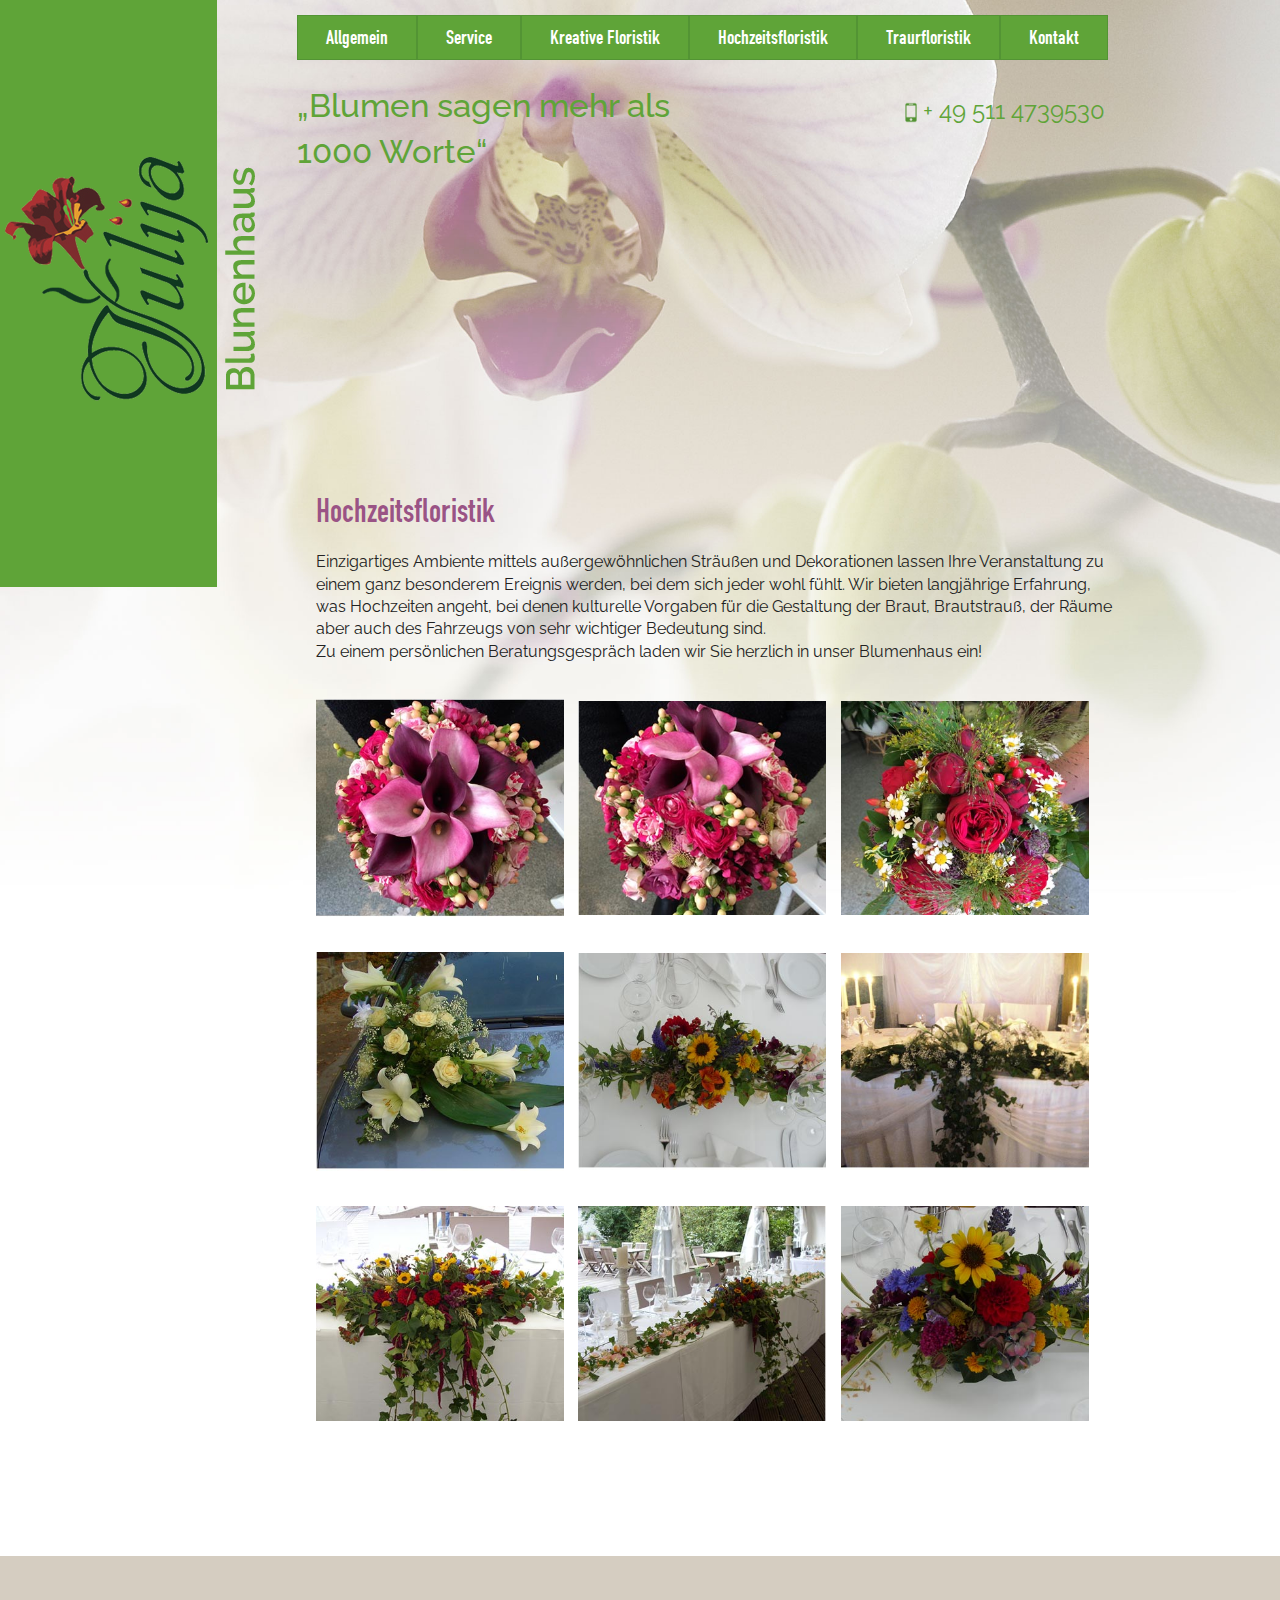
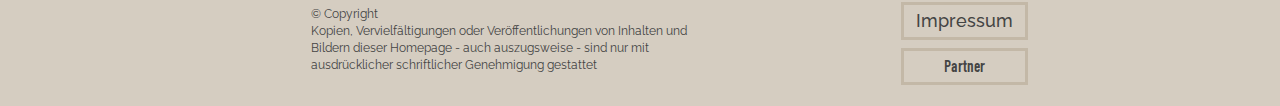
==== commit 4a16a14f: "step" ====
--- a/hochzeitsfloristik.html
+++ b/hochzeitsfloristik.html
@@ -2,139 +2,139 @@
 <!--[if lt IE 7]>      <html class="no-js lt-ie9 lt-ie8 lt-ie7" lang=""> <![endif]-->
 <!--[if IE 7]>         <html class="no-js lt-ie9 lt-ie8" lang=""> <![endif]-->
 <!--[if IE 8]>         <html class="no-js lt-ie9" lang=""> <![endif]-->
-<!--[if gt IE 8]><!--> <html class="no-js" lang=""> <!--<![endif]-->
-    <head>
-        <meta charset="utf-8">
-        <meta http-equiv="X-UA-Compatible" content="IE=edge,chrome=1">
-        <title>ReinekeHoffmann - Blumen, Floristik, Hofheim</title>
-        <meta name="description" content="Blumen und Floristik Laden in Hofheim am Taunus">
-        <meta name="viewport" content="width=device-width, initial-scale=1">
-        <link href='http://fonts.googleapis.com/css?family=Raleway:700,400' rel='stylesheet' type='text/css'>
-        <link rel="stylesheet" href="css/normalize.min.css">
-        <link rel="stylesheet" href="css/main.css">
+<!--[if gt IE 8]><!-->
+<html class="no-js" lang="">
+<!--<![endif]-->
 
-        <script src="js/vendor/modernizr-2.8.3.min.js"></script>
-    </head>
-    <body>
-        <!--[if lt IE 8]>
+<head>
+    <meta charset="utf-8">
+    <meta http-equiv="X-UA-Compatible" content="IE=edge,chrome=1">
+    <title>Julija Blunenhaus</title>
+    <meta name="description" content="Blumen und Floristik Laden in Hofheim am Taunus">
+    <meta name="viewport" content="width=device-width, initial-scale=1">
+    <link href='http://fonts.googleapis.com/css?family=Raleway:700,400' rel='stylesheet' type='text/css'>
+    <link rel="stylesheet" href="css/normalize.min.css">
+    <link rel="stylesheet" href="css/main.css">
+    <script src="js/vendor/modernizr-2.8.3.min.js"></script>
+</head>
+
+<body>
+    <!--[if lt IE 8]>
             <p class="browserupgrade">You are using an <strong>outdated</strong> browser. Please <a href="http://browsehappy.com/">upgrade your browser</a> to improve your experience.</p>
         <![endif]-->
-      <div id="container">       
-            <div id="logo">
-                <a href="index.html">
-                    <img src="img/logo.png" height="244" width="253"alt="ReinekeHoffmann">
-                </a>
-            </div>                
+    <div id="container">
+        <div id="logo">
+            <a href="index.html">
+                <img src="img/logo.png" height="244" width="253" alt="Julija Blunenhaus">
+            </a>
+        </div>
         <div id="content">
-           <nav>
-              <ul class="nav">
-                  <li class="allgemein">
-                      <a href="index.html">
-                          <span>Allgemein</span>
-                      </a>
-                  </li>   
-                  <li class="service">
-                      <a href="service.html">
-                          <span>Service</span>
-                      </a>
-                  </li>
-                  <li class="kreative">
-                      <a href="kreative.html">
-                          <span>Kreative Floristik</span>
-                      </a>
-                  </li>
-                  <li class="hochzeitsflori stik">
-                      <a href="hochzeitsfloristik.html">
-                          <span>Hochzeitsfloristik</span>
-                      </a>
-                  </li>
-                   <li class="traurfloristik">
-                      <a href="traurfloristik.html">
-                          <span>Traurfloristik</span>
-                      </a>
-                  </li>
-                  <li class="kontakt">
-                      <a href="kontakt.html">
-                          <span>Kontakt</span>
-                      </a>
-                  </li>
-              </ul>
-         </nav>
-             <div>
-               <h2>„Blumen sagen mehr als <span>1000</span> Worte“</h2>
-            </div>   
+            <nav>
+                <ul class="nav">
+                    <li class="allgemein">
+                        <a href="index.html">
+                            <span>Allgemein</span>
+                        </a>
+                    </li>
+                    <li class="service">
+                        <a href="service.html">
+                            <span>Service</span>
+                        </a>
+                    </li>
+                    <li class="kreative">
+                        <a href="kreative.html">
+                            <span>Kreative Floristik</span>
+                        </a>
+                    </li>
+                    <li class="hochzeitsflori stik">
+                        <a href="hochzeitsfloristik.html">
+                            <span>Hochzeitsfloristik</span>
+                        </a>
+                    </li>
+                    <li class="traurfloristik">
+                        <a href="traurfloristik.html">
+                            <span>Traurfloristik</span>
+                        </a>
+                    </li>
+                    <li class="kontakt">
+                        <a href="kontakt.html">
+                            <span>Kontakt</span>
+                        </a>
+                    </li>
+                </ul>
+            </nav>
+            <div>
+                <h2>„Blumen sagen mehr als <span>1000</span> Worte“</h2>
+            </div>
             <div class="number">
-              <img src="img/contakt.png" height="27" width="16" alt="">
-              <span>+ 49 172 810 12 94</span>
+                <img src="img/contakt.png" height="27" width="16" alt="">
+                <span>+ 49 511 4739530</span>
             </div>
             <div class="center">
-              <h1 class="hochzeitst">
+                <h1 class="hochzeitst">
                   Hochzeitsfloristik
               </h1>
-              <p>
-                Einzigartiges Ambiente mittels außergewöhnlichen Sträußen und Dekorationen lassen Ihre Veranstaltung zu einem ganz besonderem Ereignis werden, bei dem sich jeder wohl fühlt.
-                Wir bieten langjährige Erfahrung, was Hochzeiten angeht, bei denen kulturelle Vorgaben für die Gestaltung der Braut, Brautstrauß, der Räume aber auch des Fahrzeugs von sehr wichtiger Bedeutung sind. <br>
-                Zu einem persönlichen Beratungsgespräch laden wir Sie herzlich in unser Blumenhaus ein!
-              </p>
-              <div class="foto-kreativ">
-                <div>
-                   <img src="img/1-Hochzeitsfloristik.jpg" height="338" width="379" alt="Laden" />
-                 </div>
-                 <div>
-                   <img src="img/2-Hochzeitsfloristik.jpg" height="338" width="379" alt="Laden" />
-                 </div>
-                 <div>
-                   <img src="img/3-Hochzeitsfloristik.jpg" height="338" width="379" alt="Laden" />
-                 </div>
-                 <div>
-                   <img src="img/4-Hochzeitsfloristik.jpg" height="338" width="379" alt="Laden" />
-                 </div>
-                 <div>
-                   <img src="img/5-Hochzeitsfloristik.jpg" height="338" width="379" alt="Laden" />
-                 </div>
-                 <div>
-                   <img src="img/6-Hochzeitsfloristik.jpg" height="338" width="379" alt="Laden" />
-                 </div>
-                 <div>
-                   <img src="img/7-Hochzeitsfloristik.jpg" height="338" width="379" alt="Laden" />
-                 </div>
-                 <div>
-                   <img src="img/8-Hochzeitsfloristik.jpg" height="338" width="379" alt="Laden" />
-                 </div>
-                 <div>
-                   <img src="img/9-Hochzeitsfloristik.jpg" height="338" width="379" alt="Laden" />
-                 </div>
+                <p>
+                    Einzigartiges Ambiente mittels außergewöhnlichen Sträußen und Dekorationen lassen Ihre Veranstaltung zu einem ganz besonderem Ereignis werden, bei dem sich jeder wohl fühlt. Wir bieten langjährige Erfahrung, was Hochzeiten angeht, bei denen kulturelle Vorgaben für die Gestaltung der Braut, Brautstrauß, der Räume aber auch des Fahrzeugs von sehr wichtiger Bedeutung sind.
+                    <br> Zu einem persönlichen Beratungsgespräch laden wir Sie herzlich in unser Blumenhaus ein!
+                </p>
+                <div class="foto-kreativ">
+                    <div>
+                        <img src="img/1-Hochzeitsfloristik.jpg" height="338" width="379" alt="Laden" />
+                    </div>
+                    <div>
+                        <img src="img/2-Hochzeitsfloristik.jpg" height="338" width="379" alt="Laden" />
+                    </div>
+                    <div>
+                        <img src="img/3-Hochzeitsfloristik.jpg" height="338" width="379" alt="Laden" />
+                    </div>
+                    <div>
+                        <img src="img/4-Hochzeitsfloristik.jpg" height="338" width="379" alt="Laden" />
+                    </div>
+                    <div>
+                        <img src="img/5-Hochzeitsfloristik.jpg" height="338" width="379" alt="Laden" />
+                    </div>
+                    <div>
+                        <img src="img/6-Hochzeitsfloristik.jpg" height="338" width="379" alt="Laden" />
+                    </div>
+                    <div>
+                        <img src="img/7-Hochzeitsfloristik.jpg" height="338" width="379" alt="Laden" />
+                    </div>
+                    <div>
+                        <img src="img/8-Hochzeitsfloristik.jpg" height="338" width="379" alt="Laden" />
+                    </div>
+                    <div>
+                        <img src="img/9-Hochzeitsfloristik.jpg" height="338" width="379" alt="Laden" />
+                    </div>
+                </div>
             </div>
         </div>
-     </div>
-  </div>
-       <footer>
-       <div id="container">
-         <div class="footer_center">
-           <div class="text">
-             <p>
-               © Copyright <br>
-                Kopien, Vervielfältigungen oder Veröffentlichungen von Inhalten und Bildern dieser Homepage - auch auszugsweise - sind nur mit ausdrücklicher schriftlicher Genehmigung gestattet
-             </p>
-           </div>
-           <div class="buttons">
-             <div class="button">
-              <a href="impressum.html">
+    </div>
+    <footer>
+        <div id="container">
+            <div class="footer_center">
+                <div class="text">
+                    <p>
+                        © Copyright
+                        <br> Kopien, Vervielfältigungen oder Veröffentlichungen von Inhalten und Bildern dieser Homepage - auch auszugsweise - sind nur mit ausdrücklicher schriftlicher Genehmigung gestattet
+                    </p>
+                </div>
+                <div class="buttons">
+                    <div class="button">
+                        <a href="impressum.html">
                  Impressum
               </a>
-             </div>
-             <div class="button">
-                <a href="partner.html">
+                    </div>
+                    <div class="button">
+                        <a href="partner.html">
                    Partner
                 </a>
-             </div>
-           </div>
-         </div>
-       </div>
-     </footer>
+                    </div>
+                </div>
+            </div>
+        </div>
+    </footer>
+    <script src="js/main.js"></script>
+</body>
 
-
-
-        <script src="js/main.js"></script>
-    </body>
 </html>
